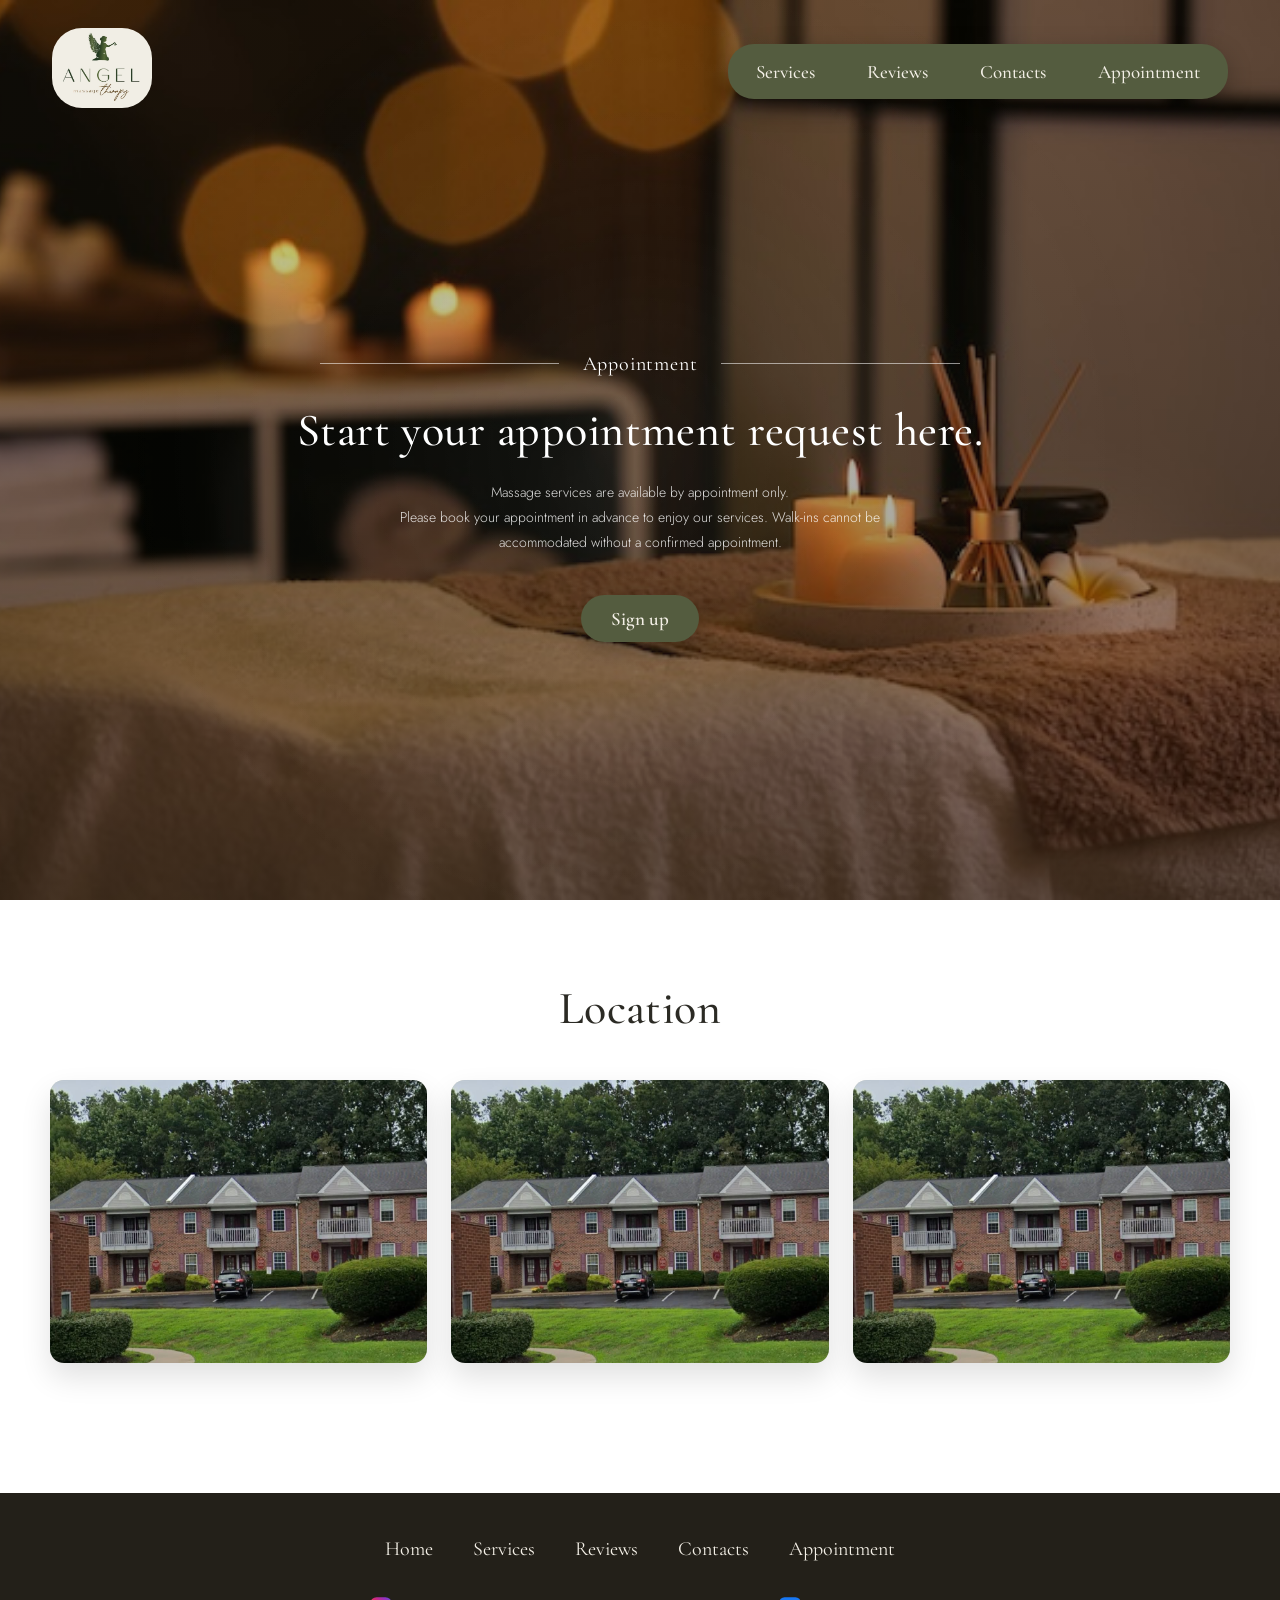
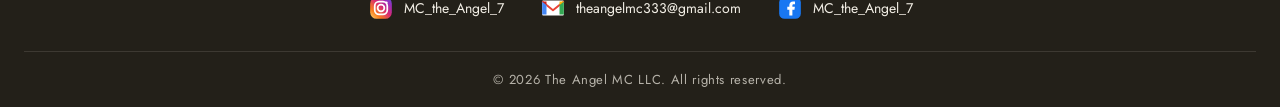
==== appointment.html @ c9fb0b9a "Add files via upload" ====
<!DOCTYPE html>
<html lang="en">
<head>
<meta charset="UTF-8">
<meta name="viewport" content="width=device-width, initial-scale=1.0">
<title>Appointment — The Angel MC LLC</title>
<link rel="preconnect" href="https://fonts.googleapis.com">
<link href="https://fonts.googleapis.com/css2?family=Cormorant+Garamond:wght@400;500;600&family=Cormorant:ital,wght@0,400;0,500;1,400&family=Jost:wght@300;400;500&display=swap" rel="stylesheet">
<link rel="stylesheet" href="style.css">
<script src="script.js" defer></script>
</head>
<body>
<header class="book-hero">

  <div class="book-inner">

    <nav class="navbar">

      <a
        href="index.html"
        class="logo logo-card"
        aria-label="The Angel MC LLC — home"
      >
        <img
          src="images/logo.jpg"
          alt="Angel MC logo"
        >
      </a>

      <div class="nav-links" id="navLinks">

        <a href="services.html">Services</a>
        <a href="reviews.html">Reviews</a>
        <a href="contact.html">Contacts</a>
        <a href="appointment.html">Appointment</a>

      </div>

      <button
        class="nav-toggle"
        id="navToggle"
        aria-label="Toggle menu"
        aria-expanded="false"
        aria-controls="navLinks"
      >
        <span></span>
      </button>

    </nav>


    <div class="book-content">

      <div class="eyebrow-row">

        <span class="rule"></span>

        <span class="label">
          Appointment
        </span>

        <span class="rule"></span>

      </div>


      <h1>
        Start your appointment request here.
      </h1>


      <p class="lorem">
        Massage services are available by appointment only.<br>
Please book your appointment in advance to enjoy our services. Walk-ins cannot be accommodated without a confirmed appointment.

      </p>


      <a href="https://squareup.com/appointments/book/LC4EXXAT15HW4" class="btn">
        Sign up
      </a>

    </div>

  </div>

</header>

<section class="location">
  <h2>Location</h2>
  <div class="location-grid">
    <figure><img src="images/contacte.jpg" alt="The Angel MC LLC location — exterior view 1"></figure>
    <figure><img src="images/contacte.jpg" alt="The Angel MC LLC location — exterior view 2"></figure>
    <figure><img src="images/contacte.jpg" alt="The Angel MC LLC location — exterior view 3"></figure>
  </div>
</section>

<footer>
  <nav class="footer-nav">
    <a href="index.html#top">Home</a>
    <a href="services.html">Services</a>
    <a href="reviews.html">Reviews</a>
    <a href="contact.html">Contacts</a>
    <a href="appointment.html">Appointment</a>
  </nav>

  <div class="footer-social">
    <a href="https://instagram.com/MC_the_Angel_7" target="_blank" rel="noopener">
      <svg viewBox="0 0 24 24" aria-hidden="true">
        <defs>
          <linearGradient id="igGrad2" x1="0%" y1="100%" x2="100%" y2="0%">
            <stop offset="0%" stop-color="#feda75"/>
            <stop offset="25%" stop-color="#fa7e1e"/>
            <stop offset="55%" stop-color="#d62976"/>
            <stop offset="80%" stop-color="#962fbf"/>
            <stop offset="100%" stop-color="#4f5bd5"/>
          </linearGradient>
        </defs>
        <rect x="2" y="2" width="20" height="20" rx="6" fill="url(#igGrad2)"/>
        <rect x="6.2" y="6.2" width="11.6" height="11.6" rx="4" fill="none" stroke="#fff" stroke-width="1.6"/>
        <circle cx="12" cy="12" r="3.1" fill="none" stroke="#fff" stroke-width="1.6"/>
        <circle cx="17" cy="7" r="1.1" fill="#fff"/>
      </svg>
      <span>MC_the_Angel_7</span>
    </a>

    <a href="mailto:theangelmc333@gmail.com">
      <svg viewBox="0 0 24 24" aria-hidden="true">
        <path d="M3 5h18a1 1 0 0 1 1 1v12a1 1 0 0 1-1 1H3a1 1 0 0 1-1-1V6a1 1 0 0 1 1-1Z" fill="#fff"/>
        <path d="M2 6l10 8 10-8" fill="none" stroke="#EA4335" stroke-width="1.8" stroke-linejoin="round"/>
        <path d="M2 6v12h4V9.2Z" fill="#4285F4"/>
        <path d="M22 6v12h-4V9.2Z" fill="#34A853"/>
        <path d="M6 9.2 2 6h4Z" fill="#C5221F"/>
        <path d="M18 9.2 22 6h-4Z" fill="#FBBC04"/>
      </svg>
      <span>theangelmc333@gmail.com</span>
    </a>

    <a href="https://facebook.com/MC_the_Angel_7" target="_blank" rel="noopener">
      <svg viewBox="0 0 24 24" aria-hidden="true">
        <rect x="2" y="2" width="20" height="20" rx="5" fill="#1877F2"/>
        <path d="M14.8 8.6h1.8V5.9h-1.8c-2 0-3.4 1.4-3.4 3.4v1.6H9.5v2.7h1.9V19h2.8v-5.4h1.9l.4-2.7h-2.3V9.6c0-.6.3-1 .9-1Z" fill="#fff"/>
      </svg>
      <span>MC_the_Angel_7</span>
    </a>
  </div>

  <div class="footer-bottom">
    © <span id="year"></span> The Angel MC LLC. All rights reserved.
  </div>
</footer>

<script>
  /* Pre-select service from ?service=... (e.g. linked from services.html) */
  const params = new URLSearchParams(window.location.search);
  const preselect = params.get('service');
  if (preselect) {
    const select = document.getElementById('f-service');
    const match = Array.from(select.options).find(
      opt => opt.value.toLowerCase() === preselect.toLowerCase()
    );
    if (match) select.value = match.value;
  }

  /* Prevent picking a date in the past */
  const dateInput = document.getElementById('f-date');
  dateInput.min = new Date().toISOString().split('T')[0];

  /* Form validation + mailto submission (no backend on this site) */
  const form = document.getElementById('booking-form');
  const statusEl = document.getElementById('formStatus');

  function setError(id, message) {
    const el = document.querySelector(`[data-error-for="${id}"]`);
    if (el) el.textContent = message || '';
  }

  form.addEventListener('submit', (e) => {
    e.preventDefault();
    statusEl.classList.remove('show');

    let valid = true;
    const name = document.getElementById('f-name').value.trim();
    const phone = document.getElementById('f-phone').value.trim();
    const email = document.getElementById('f-email').value.trim();
    const date = document.getElementById('f-date').value;
    const time = document.getElementById('f-time').value;
    const service = document.getElementById('f-service').value;
    const message = document.getElementById('f-message').value.trim();

    setError('f-name', ''); setError('f-phone', ''); setError('f-email', ''); setError('f-date', '');

    if (!name) { setError('f-name', 'Please enter your name.'); valid = false; }
    if (!phone) { setError('f-phone', 'Please enter a phone number.'); valid = false; }
    if (!email || !/^[^\s@]+@[^\s@]+\.[^\s@]+$/.test(email)) {
      setError('f-email', 'Please enter a valid email.'); valid = false;
    }
    if (!date) { setError('f-date', 'Please choose a date.'); valid = false; }

    if (!valid) return;

    const subject = encodeURIComponent(`Appointment request — ${name}`);
    const bodyLines = [
      `Name: ${name}`,
      `Phone: ${phone}`,
      `Email: ${email}`,
      `Service: ${service || 'Not specified'}`,
      `Preferred date: ${date}`,
      `Preferred time: ${time || 'Not specified'}`,
      `Message: ${message || '—'}`
    ];
    const body = encodeURIComponent(bodyLines.join('\n'));

    window.location.href = `mailto:theangelmc333@gmail.com?subject=${subject}&body=${body}`;

    statusEl.textContent = 'Your email app should open with the request filled in — just hit send.';
    statusEl.classList.add('show');
  });
</script>

</body>
</html>
---- style.css ----
/* =========================================================
   ROOT / RESET
   ========================================================= */

:root{
  --cream: #f3efe6;
  --cream-deep: #ece6d8;
  --ink: #2b2a24;
  --olive: #545c3f;
  --olive-deep: #3d4330;
  --gold: #b79a5d;
  --line: rgba(43, 42, 36, 0.12);
  --card: #faf8f2;
  --muted: #8a887c; /* folosit de paginile de recenzii; lipsea din :root */
}

*{ margin:0; padding:0; box-sizing:border-box; }

html{ scroll-behavior:smooth; }

body{
  font-family:'Jost', sans-serif;
  color:var(--ink);
  -webkit-font-smoothing:antialiased;
}

h1, h2, h3, .brand-name{
  font-family:'Cormorant Garamond', serif;
  font-weight:500;
  letter-spacing:0.01em;
}

a{ color:inherit; text-decoration:none; }
button{ font-family:inherit; }


/* =========================================================
   NAVIGARE COMUNĂ — un singur set de reguli, identic pe
   toate paginile (Home, Services, Contacts, Appointment,
   Reviews).
   ========================================================= */

.navbar{
  max-width:1180px;
  display:flex;
  align-items:center;
  justify-content:space-between;
  gap:24px;
}

.logo img{
  width:100px;
  height:80px;
  border-radius:30px;
}

.nav-links{
  display:flex;
  align-items:center;
  gap:8px;
  border-radius:26px;
  padding:6px;
  background:var(--olive);
  box-shadow:0 8px 24px rgba(0, 0, 0, 0.25);
}

.nav-links a{
  font-family:'Cormorant Garamond', serif;
  font-size:19px;
  font-weight:500;
  color:var(--cream);
  padding:10px 22px;
  border-radius:20px;
  transition:background 0.25s ease, color 0.25s ease;
  white-space:nowrap;
}

.nav-links a:hover,
.nav-links a:focus-visible{
  background:rgba(255, 255, 255, 0.18);
  color:var(--cream);
  outline:none;
}

.nav-toggle{
  display:none;
  background:var(--card);
  border:none;
  border-radius:14px;
  width:46px;
  height:46px;
  box-shadow:0 8px 24px rgba(0, 0, 0, 0.18);
  cursor:pointer;
  align-items:center;
  justify-content:center;
}

.nav-toggle span,
.nav-toggle span::before,
.nav-toggle span::after{
  content:"";
  display:block;
  width:20px;
  height:2px;
  background:var(--ink);
  position:relative;
  transition:all 0.2s ease;
}
.nav-toggle span::before{ position:absolute; top:-6px; }
.nav-toggle span::after{ position:absolute; top:6px; }


/* =========================================================
   HERO INNER (comun)
   ========================================================= */

.hero-inner{
  max-width:1240px;
  margin:0 auto;
  width:100%;
  padding:28px 32px;
  flex:1;
  display:flex;
  flex-direction:column;
}


/* =========================================================
   BUTON COMUN
   ========================================================= */

.btn{
  display:inline-flex;
  align-items:center;
  justify-content:center;
  gap:10px;
  font-family:'Cormorant Garamond', serif;
  font-weight:600;
  font-size:19px;
  background:var(--olive);
  color:var(--cream);
  padding:12px 30px;
  border-radius:24px;
  border:none;
  cursor:pointer;
  box-shadow:0 10px 26px rgba(0, 0, 0, 0.2);
  transition: background 0.2s ease, color 0.2s ease, transform 0.2s ease;
}

.btn:hover,
.btn:focus-visible{
  background:var(--olive-deep);
  color:#fff;
  transform:translateY(-2px);
  outline:none;
}

.btn svg{ width:16px; height:16px; fill:var(--cream); }

/* Variantă compactă a butonului (folosită pe pagina de Reviews,
   in interiorul .summary-card / .filter-row unde spatiul e mai mic).
   ÎNAINTE aceasta redefinea .btn direct și-l suprascria peste tot
   pe site (17px in loc de 19px) — acum e o clasă separată,
   .btn-sm, adăugată în plus fata de .btn. */
.btn-sm{
  font-size:17px;
  padding:10px 24px;
  border-radius:22px;
  gap:8px;
}
.btn-sm:hover,
.btn-sm:focus-visible{ transform:translateY(-1px); }
.btn-sm svg{ width:14px; height:14px; fill:none; stroke:var(--cream); stroke-width:2; }

/* Variantă "deschisă" a butonului, pentru hero-urile cu fundal
   foto (Home, Appointment) — fundal deschis, text închis.
   Se aplică ADĂUGÂND clasa .btn-light, nu redefinind .btn. */
.btn-light{
  background:var(--card);
  color:var(--ink);
  font-size:20px;
  padding:14px 40px;
  border-radius:26px;
  box-shadow:0 10px 26px rgba(0, 0, 0, 0.3);
}

.btn-light:hover,
.btn-light:focus-visible{
  background:var(--olive);
  color:#fff;
}


/* =========================================================
   PAGE HEADER (comun — Services, Reviews, orice pagină cu
   antet + buton in dreapta)
   ========================================================= */

.page-header{
  display:flex;
  align-items:center;
  justify-content:space-between;
  padding:22px 0 40px;
  flex-wrap:wrap;
  gap:20px;
}

.page-header h1{
  color:var(--olive-deep);
  font-weight:700;
  font-size:clamp(34px, 4.6vw, 48px);
}

/* Variantă mai compactă a antetului (Reviews) — ÎNAINTE
   redefinea .page-header cu alte valori și îl suprascria peste
   tot (câștiga în cascadă, fiindcă venea mai jos în fișier).
   Acum e separată, .page-header--compact, ca sa nu mai afecteze
   Services. */
.page-header--compact{
  padding:26px 0 22px;
}
.page-header--compact h1{
  font-size:clamp(28px, 4vw, 38px);
}


/* =========================================================
   HOME PAGE
   ========================================================= */

.hero{
  position:relative;
  min-height:100vh;
  display:flex;
  flex-direction:column;
  overflow:hidden;
  background: url('images/hero-spa.png') center 30% / cover no-repeat;
}

.hero-content{
  flex:1;
  display:flex;
  flex-direction:column;
  align-items:center;
  justify-content:center;
  text-align:center;
  padding:60px 20px;
}

.hero-content h1{
  color:#fff;
  font-size:clamp(40px, 6.4vw, 74px);
  text-shadow: 0 0 40px rgba(90, 110, 60, 0.65), 0 4px 20px rgba(0, 0, 0, 0.4);
  margin-bottom:36px;
  letter-spacing:0.02em;
}

.about{ padding:90px 24px 100px; text-align:center; }
.about-inner{ max-width:820px; margin:0 auto; }

.eyebrow{
  font-family:'Cormorant', serif;
  font-style:italic;
  color:var(--olive);
  font-size:15px;
  letter-spacing:0.15em;
  display:block;
  margin-bottom:8px;
}

.about h2{ font-size:clamp(32px, 4.4vw, 46px); margin-bottom:28px; }
.about .divider{ width:64px; height:2px; background:var(--gold); margin:0 auto 28px; }
.about p{ font-size:17px; line-height:1.85; color:#4a4a3f; font-weight:300; }

.section{ padding:90px 24px; max-width:1100px; margin:0 auto; }
.section h2{ text-align:center; font-size:clamp(30px, 4vw, 42px); margin-bottom:44px; }

.cards{
  display:grid;
  grid-template-columns:repeat(auto-fit, minmax(240px, 1fr));
  gap:28px;
}

.card{
  background:var(--card);
  border:1px solid var(--line);
  border-radius:18px;
  padding:34px 28px;
  text-align:center;
  box-shadow:0 12px 30px rgba(0, 0, 0, 0.05);
}
.card h3{ font-size:24px; margin-bottom:12px; color:var(--olive-deep); }
.card p{ font-weight:300; color:#5a5a4d; line-height:1.7; }
#contacts .card p{ margin-top:6px; }

/* ---------- SERVICES PANEL (preview pe homepage) ---------- */
.services-panel{
  margin:0 auto;
  background: linear-gradient(160deg, #445232, #38431f 70%);
  border-radius:50px 50px 0 0;
  padding:56px 40px 64px;
  box-shadow:0 30px 60px rgba(30, 35, 15, 0.28);
}
.services-panel h2{
  text-align:center;
  color:var(--cream);
  font-size:clamp(32px, 4.4vw, 46px);
  display:flex;
  align-items:center;
  justify-content:center;
  gap:24px;
  margin-bottom:48px;
}
.services-panel h2::before,
.services-panel h2::after{
  content:"";
  height:1px;
  width:100px;
  background:rgba(243, 239, 230, 0.45);
}

.service-item{
  display:flex;
  flex-direction:column;
  align-items:center;
  text-align:center;
  color:var(--cream);
}
.service-item svg{
  width:64px; height:64px;
  stroke:var(--cream); fill:none;
  stroke-width:2; stroke-linecap:round; stroke-linejoin:round;
  margin-bottom:14px;
}
.service-item span{ font-family:'Cormorant Garamond', serif; font-size:16.5px; line-height:1.35; }

.info-cards{
  max-width:1180px;
  margin:44px auto 40px;
  display:grid;
  grid-template-columns:repeat(3, 1fr);
  gap:24px;
}
.info-card{ background:#dedbd2; border-radius:20px; padding:34px 26px; text-align:center; color:#2b2a24; }
.info-card img,
.info-card svg{
  width:46px; height:46px;
  stroke:#2b2a24; fill:none;
  stroke-width:2; stroke-linecap:round; stroke-linejoin:round;
  margin-bottom:16px;
}
.info-card h3{ font-size:19px; margin-bottom:10px; font-weight:600; }
.info-card p{ font-size:14px; line-height:1.7; font-weight:400; }

.location{ background:#fff; padding:80px 24px 90px; text-align:center; }
.location h2{ font-size:clamp(32px, 4.4vw, 46px); margin-bottom:44px; }
.location-grid{
  max-width:1180px; margin:0 auto;
  display:grid; grid-template-columns:repeat(3, 1fr); gap:24px;
}
.location-grid figure{
  margin:0; border-radius:14px; overflow:hidden;
  box-shadow:0 14px 30px rgba(0, 0, 0, 0.12);
  aspect-ratio:4 / 3; background:#dcdcd4;
}
.location-grid img{ width:100%; height:100%; object-fit:cover; display:block; }


/* =========================================================
   APPOINTMENT HERO
   ========================================================= */

.book-hero{
  position:relative;
  min-height:100vh;
  display:flex;
  flex-direction:column;
  overflow:hidden;
  background-image:
    linear-gradient(180deg, rgba(10, 12, 6, 0.18), rgba(10, 12, 6, 0.48)),
    url("images/appointment-candles.jpg");
  background-position:center center;
  background-size:cover;
  background-repeat:no-repeat;
  background-color:#2a221a;
}

.book-hero::before{
  content:"";
  position:absolute;
  inset:0;
  background: radial-gradient(circle at center, rgba(255, 255, 255, 0.16) 0%, rgba(255, 255, 255, 0.06) 35%, transparent 70%);
  opacity:0;
  pointer-events:none;
  z-index:1;
  animation: appointmentExposure 1.8s ease-out forwards;
}

@keyframes appointmentExposure{
  0%   { opacity:0; }
  40%  { opacity:0.9; }
  100% { opacity:0.45; }
}

.book-inner{
  position:relative;
  z-index:2;
  max-width:1240px;
  margin:0 auto;
  width:100%;
  padding:28px 32px 60px;
  flex:1;
  display:flex;
  flex-direction:column;
}

.book-content{
  flex:1;
  display:flex;
  flex-direction:column;
  align-items:center;
  justify-content:center;
  text-align:center;
  padding:50px 20px 10px;
  color:#fff;
  position:relative;
  z-index:2;
}

.eyebrow-row{
  display:flex; align-items:center; gap:24px;
  width:100%; max-width:640px; margin-bottom:26px;
}
.eyebrow-row .rule{ flex:1; height:1px; background:rgba(255, 255, 255, 0.55); }
.eyebrow-row span.label{
  font-family:'Cormorant Garamond', serif; font-size:20px;
  letter-spacing:0.04em; white-space:nowrap;
}

.book-content h1{
  font-size:clamp(30px, 5vw, 46px);
  margin-bottom:22px;
  position:relative;
  z-index:3;
  animation: appointmentTitle 1.4s ease-out;
}

@keyframes appointmentTitle{
  0%   { opacity:0; transform:translateY(12px); }
  100% { opacity:1; transform:translateY(0); }
}

.book-content .lorem{
  max-width:560px; font-weight:300; font-size:14px;
  line-height:1.8; color:rgba(255, 255, 255, 0.85); margin-bottom:40px;
}


/* =========================================================
   SERVICES PAGE
   ========================================================= */

.wrap{
  position:relative;
  z-index:2;
  max-width:1240px;
  margin:0 auto;
  width:100%;
  padding:28px 32px 60px;
  flex:1;
  display:flex;
  flex-direction:column;
}

.service-grid{
  display:grid;
  grid-template-columns:repeat(4, 1fr);
  gap:34px 26px;
  padding-bottom:20px;
}

.svc-card{ text-align:center; }
.svc-photo{
  width:100%;
  aspect-ratio:3 / 3.6;
  border-radius:52% 52% 10px 10px / 42% 42% 10px 10px;
  overflow:hidden;
  background:#d8d3c6; /* fallback pana adaugi imaginea */
  margin-bottom:16px;
  box-shadow:0 10px 26px rgba(0, 0, 0, 0.1);
}
.svc-photo img{ width:100%; height:100%; object-fit:cover; display:block; }
.svc-card h3{ font-size:18px; font-weight:600; margin-bottom:8px; color:var(--ink); }
.svc-card p{ font-size:13px; font-weight:400; line-height:1.65; color:#4a4a3f; }

.extras-divider{ display:flex; align-items:center; gap:24px; margin:52px 0 40px; }
.extras-divider .rule{ flex:1; height:1px; background:var(--line); }
.extras-divider span.label{
  font-family:'Cormorant Garamond', serif; font-size:28px;
  font-weight:600; white-space:nowrap; color:var(--ink);
}
.service-grid.extras-grid{
  grid-template-columns:repeat(2, minmax(160px, 240px));
  justify-content:center;
  padding-bottom:70px;
}


/* =========================================================
   CONTACTS PAGE
   ========================================================= */

.contacts-hero{
  /* FIX: aceste proprietati de layout lipseau complet din
     fisier (era doar background-image + culori) — fara ele,
     sectiunea nu avea inaltime (min-height), continutul nu
     era pozitionat pe verticala (display:flex), iar efectul
     ::before nu se putea ancora (avea nevoie de position:relative
     pe parinte ca sa functioneze inset:0). */
  position:relative;
  min-height:100vh;
  display:flex;
  flex-direction:column;
  overflow:hidden;

  background-image:
    linear-gradient(180deg, rgba(10, 12, 6, 0.18), rgba(10, 12, 6, 0.48)),
    url("images/contacte.jpg");
  background-position:center center;
  background-size:cover;
  background-repeat:no-repeat;
  background-color:#232316;
}

.contacts-hero::before{
  content:"";
  position:absolute;
  inset:0;
  background: radial-gradient(circle at center, rgba(255, 255, 255, 0.16) 0%, rgba(255, 255, 255, 0.06) 35%, transparent 70%);
  opacity:0;
  pointer-events:none;
  z-index:1;
  animation: heroExposure 1.8s ease-out forwards;
}

@keyframes heroExposure{
  0%   { opacity:0; }
  40%  { opacity:0.9; }
  100% { opacity:0.45; }
}

.contacts-hero .hero-content{
  flex:1;
  display:flex;
  align-items:center;
  justify-content:center;
  text-align:center;
}

.contacts-hero h1{
  color:#fff;
  font-size:clamp(38px, 6vw, 64px);
  text-shadow:0 4px 24px rgba(0, 0, 0, 0.45);
  margin:0;
  position:relative;
  animation: titleExposure 1.4s ease-out;
}

@keyframes titleExposure{
  0%   { opacity:0; transform:translateY(12px); }
  100% { opacity:1; transform:translateY(0); }
}

/* .hero-inner varianta Contacts — trebuie sa stea deasupra
   efectului ::before (z-index:2). FIX: aici era "flex:2", cel
   mai probabil o greseala de tastare (in tot restul fisierului
   se foloseste flex:1); l-am uniformizat la flex:1. */
.contacts-hero .hero-inner{
  position:relative;
  z-index:2;
  padding:28px 32px 60px;
  flex:1;
}

.contacts-body{ background:#fff; padding:56px 24px 80px; }
.contacts-inner{ max-width:1180px; margin:0 auto; }

.badge{
  display:inline-block;
  background:var(--olive);
  color:var(--cream);
  font-family:'Cormorant Garamond', serif;
  font-size:18px;
  padding:10px 26px;
  border-radius:20px;
  margin-bottom:44px;
}

.map-wrap{
  border-radius:20px;
  overflow:hidden;
  box-shadow:0 16px 36px rgba(0, 0, 0, 0.14);
  aspect-ratio:30 / 7;
}
.map-wrap iframe{ width:100%; height:100%; border:0; display:block; }


/* =========================================================
   REVIEWS PAGE
   ========================================================= */

.summary-card{
  background:var(--card);
  border:1px solid var(--line);
  border-radius:16px;
  padding:26px 28px;
  display:flex;
  align-items:center;
  gap:40px;
  flex-wrap:wrap;
  margin-bottom:24px;
}

.summary-score{ text-align:center; min-width:110px; }
.summary-score .num{
  font-family:'Cormorant Garamond', serif;
  font-size:44px; font-weight:700; line-height:1; color:var(--ink);
}
.summary-score .label{ font-size:13px; color:var(--muted); margin:4px 0 8px; }

.dots{ display:flex; gap:4px; justify-content:center; margin-bottom:4px; }
.dots span{ width:10px; height:10px; border-radius:50%; background:var(--line); }
.dots span.filled{ background:var(--olive); }

.summary-count{ font-size:12px; color:var(--muted); }
.summary-bars{ flex:1; min-width:220px; display:flex; flex-direction:column; gap:7px; }
.bar-row{ display:flex; align-items:center; gap:12px; }
.bar-row .bar-label{ width:66px; font-size:13px; color:var(--muted); }
.bar-track{ flex:1; height:8px; background:var(--line); border-radius:6px; overflow:hidden; }
.bar-fill{ height:100%; background:var(--olive); border-radius:6px; }
.bar-row .bar-count{ width:24px; text-align:right; font-size:13px; color:var(--muted); }

.filter-row{ display:flex; align-items:center; gap:14px; margin-bottom:22px; flex-wrap:wrap; }

.pill-btn{
  display:inline-flex; align-items:center; gap:8px;
  background:var(--card); border:1px solid var(--line);
  border-radius:20px; padding:9px 18px; font-size:14px;
  color:var(--ink); cursor:pointer;
}
.pill-btn svg{ width:14px; height:14px; stroke:var(--ink); fill:none; stroke-width:2; }

.pill-select{
  appearance:none;
  -webkit-appearance:none;
  background:var(--card) url('data:image/svg+xml;utf8,<svg xmlns="http://www.w3.org/2000/svg" viewBox="0 0 24 24" fill="none" stroke="%232b2a24" stroke-width="2"><path d="m6 9 6 6 6-6"/></svg>') no-repeat right 14px center;
  background-size:13px;
  border:1px solid var(--line);
  border-radius:20px;
  padding:9px 34px 9px 18px;
  font-family:'Jost', sans-serif;
  font-size:14px;
  color:var(--ink);
  cursor:pointer;
}
.pill-select:focus-visible{ outline:2px solid var(--olive); outline-offset:2px; }

.no-reviews{ padding:30px 0; text-align:center; color:var(--muted); font-size:14px; display:none; }

.sync-note{ font-size:12px; color:var(--muted); margin:-10px 0 20px; display:flex; align-items:center; gap:6px; }
.sync-note.error{ color:#b33a3a; }

/* ---------- MENTIONS ---------- */
.mentions{ display:flex; flex-wrap:wrap; gap:10px; margin-bottom:14px; }
.mentions-title{ font-size:15px; font-weight:600; margin-bottom:12px; }

.mentions button{
  background:var(--card); border:1px solid var(--line); border-radius:20px;
  padding:8px 18px; font-size:13.5px; color:var(--ink); cursor:pointer;
  font-family:'Jost', sans-serif; display:inline-flex; align-items:center; gap:6px;
  transition:background .2s ease, border-color .2s ease, color .2s ease;
}
.mentions button:hover,
.mentions button:focus-visible{ background:var(--olive); border-color:var(--olive); color:#fff; outline:none; }
.mentions button.active{ background:var(--olive); border-color:var(--olive); color:#fff; }
.mentions button .count{ font-size:11px; opacity:0.75; }

.mention-active{
  display:flex; align-items:center; gap:10px;
  background:var(--cream-deep); border-radius:10px; padding:9px 16px;
  font-size:13px; margin-bottom:24px; color:var(--ink);
}
.mention-active button{
  background:none; border:none; color:var(--olive-deep);
  font-weight:600; font-size:12.5px; cursor:pointer; font-family:'Jost', sans-serif;
}

mark{ background:#e3d9a8; color:inherit; border-radius:3px; padding:0 2px; }

/* ---------- WRITE A REVIEW ---------- */
.write-review-panel{
  display:none; background:var(--card); border:1px solid var(--line);
  border-radius:16px; padding:24px 26px; margin-bottom:24px;
}
.write-review-panel.open{ display:block; }

.wr-signed-in{ display:flex; align-items:center; gap:10px; font-size:14px; color:var(--ink); }
.wr-signed-in img{ width:28px; height:28px; border-radius:50%; object-fit:cover; }
.wr-signed-in button{
  background:none; border:none; color:var(--olive); font-size:12.5px;
  font-weight:600; cursor:pointer; font-family:'Jost', sans-serif; text-decoration:underline;
}

.write-review-panel .wr-row{
  display:grid; grid-template-columns:1fr auto; gap:20px; align-items:end; margin-bottom:16px;
}
.write-review-panel .form-field{ display:flex; flex-direction:column; gap:6px; }
.write-review-panel label{ font-size:13px; font-weight:500; }
.write-review-panel input,
.write-review-panel textarea{
  font-family:'Jost', sans-serif; font-size:14.5px; padding:11px 14px;
  border-radius:10px; border:1px solid var(--line); background:#fff;
  color:var(--ink); outline:none; resize:vertical;
}
.write-review-panel input:focus,
.write-review-panel textarea:focus{ border-color:var(--olive); }

.star-picker{ display:flex; gap:4px; }
.star-picker .star{
  background:none; border:none; font-size:26px; line-height:1;
  color:var(--line); cursor:pointer; padding:2px;
  transition:color .15s ease, transform .15s ease;
}
.star-picker .star.filled{ color:#c99a2e; }
.star-picker .star:hover{ transform:scale(1.1); }

.wr-actions{ display:flex; align-items:center; gap:16px; flex-wrap:wrap; margin-top:14px; }
.wr-actions button[type="submit"]:disabled{ opacity:0.6; cursor:not-allowed; }
.wr-note{ font-size:12.5px; color:var(--muted); }
.wr-note a{ color:var(--olive); font-weight:600; text-decoration:underline; }

/* ---------- TOAST ---------- */
.toast{
  position:fixed; top:20px; right:20px; max-width:320px;
  background:var(--olive-deep); color:#fff; padding:14px 20px;
  border-radius:12px; font-size:13.5px; line-height:1.5;
  box-shadow:0 14px 34px rgba(0,0,0,0.25); z-index:999;
  transform:translateY(-12px); opacity:0;
  transition:transform .25s ease, opacity .25s ease;
  pointer-events:none;
}
.toast.show{ transform:translateY(0); opacity:1; }
.toast.error{ background:#8a3a3a; }

/* ---------- RECENZII / RĂSPUNS BUSINESS ---------- */
.reviews-title{ font-size:20px; font-weight:600; margin-bottom:6px; }
.reviews-disclaimer{ font-size:12.5px; color:var(--muted); margin-bottom:26px; line-height:1.6; }

.review{ border-top:1px solid var(--line); padding:26px 0; }
.review-head{ display:flex; align-items:flex-start; gap:12px; margin-bottom:10px; }

.avatar{
  width:42px; height:42px; border-radius:50%;
  background:var(--olive-deep); color:var(--cream);
  display:flex; align-items:center; justify-content:center;
  font-family:'Cormorant Garamond', serif; font-weight:600; font-size:17px;
  flex-shrink:0;
}

.review-meta{ flex:1; }
.review-meta .name{ font-weight:600; font-size:14.5px; }
.review-meta .sub{ font-size:12px; color:var(--muted); margin-top:1px; }
.review-meta .when{ font-size:12px; color:var(--muted); margin-top:1px; }

.review-dots{ display:flex; gap:3px; margin-top:6px; }
.review-dots span{ width:8px; height:8px; border-radius:50%; background:var(--line); }
.review-dots span.filled{ background:var(--olive); }

.review-text{ font-size:14.5px; line-height:1.75; color:#3d3c34; margin:12px 0 12px; }

.review-footer{ display:flex; align-items:center; gap:18px; font-size:12px; color:var(--muted); }
.review-footer .actions{ margin-left:auto; display:flex; align-items:center; gap:14px; }
.review-footer .like,
.reply-footer .like{
  display:flex; align-items:center; gap:5px;
  background:none; border:none; cursor:pointer;
  font-family:'Jost', sans-serif; font-size:12px; color:var(--muted);
  padding:4px 6px; border-radius:8px;
  transition:background .15s ease, color .15s ease;
}
.review-footer .like:hover,
.reply-footer .like:hover{ background:var(--cream-deep); }
.review-footer .like svg,
.reply-footer .like svg{ width:15px; height:15px; stroke:var(--muted); fill:none; stroke-width:1.8; transition:stroke .15s ease, fill .15s ease; }
.review-footer .like.liked,
.reply-footer .like.liked{ color:var(--olive-deep); font-weight:600; }
.review-footer .like.liked svg,
.reply-footer .like.liked svg{ stroke:var(--olive-deep); fill:var(--olive-deep); }

.review-footer .reply-toggle{
  background:none; border:none; cursor:pointer;
  font-family:'Jost', sans-serif; font-size:12px; font-weight:600;
  color:var(--muted); padding:4px 6px;
}
.review-footer .reply-toggle:hover{ color:var(--olive); }
.review-footer svg{ width:15px; height:15px; stroke:var(--muted); fill:none; stroke-width:1.8; }

.reply-toggle{
  margin-top:10px; background:none; border:none; font-size:12.5px;
  font-weight:600; color:var(--olive); cursor:pointer;
  font-family:'Jost', sans-serif; padding:0;
}
.reply-toggle:hover{ color:var(--olive-deep); }

.reply{ margin:18px 0 0 54px; background:var(--cream-deep); border-radius:14px; padding:18px 20px; }
.reply .review-head{ margin-bottom:8px; }
.reply .avatar{ width:34px; height:34px; font-size:14px; background:var(--gold); color:var(--ink); }
.reply .review-meta .name{ font-size:14px; }
.reply .review-text{ margin:0; font-size:13.5px; }

/* like pe un raspuns individual — aliniat in dreapta, sub text */
.reply-footer{ display:flex; justify-content:flex-end; margin-top:10px; }

/* Container care garanteaza ordinea: raspuns vizibil -> raspunsuri
   ascunse -> link toggle. flex-direction:column pastreaza exact
   ordinea din HTML (nu inverseaza nimic), e doar o siguranta in
   plus impotriva oricarei reguli globale neasteptate. */
.replies-block{
  display:flex;
  flex-direction:column;
}

/* Cand sunt mai multe raspunsuri ascunse impreuna, adaugam spatiu
   clar intre ele (inainte se atingeau, fara nicio distanta). */
.hidden-replies{
  display:flex;
  flex-direction:column;
  gap:14px;
}

.reply-more{
  order:9999; /* mereu ultimul, indiferent de ordinea din HTML */
  margin:10px 0 0 54px; /* aliniat cu .reply (54px), nu lipit de marginea din stanga */
  font-size:13px;
  color:var(--olive);
  font-weight:600;
  cursor:pointer;
}

.reply-admin-form{ display:none; margin:14px 0 0 54px; background:var(--cream-deep); border-radius:14px; padding:16px 18px; }
.reply-admin-form.open{ display:block; }
.reply-admin-form textarea{
  font-family:'Jost', sans-serif; font-size:13.5px; padding:10px 12px;
  border-radius:9px; border:1px solid var(--line); background:#fff;
  color:var(--ink); outline:none; resize:vertical; width:100%;
  min-height:64px; margin-bottom:10px;
}
.reply-admin-form .rf-actions{ display:flex; gap:10px; align-items:center; }
.reply-admin-form button{
  font-family:'Jost', sans-serif; font-size:12.5px; font-weight:600;
  padding:8px 18px; border-radius:16px; border:none; cursor:pointer;
}
.reply-admin-form button.rf-submit{ background:var(--olive); color:#fff; }
.reply-admin-form button.rf-submit:hover{ background:var(--olive-deep); }
.reply-admin-form button.rf-cancel{ background:none; color:var(--muted); }
.reply-admin-error{ font-size:12px; color:#b33a3a; margin-top:6px; display:none; }
.reply-admin-error.show{ display:block; }


/* =========================================================
   FOOTER
   ========================================================= */

footer{
  background:#232019;
  color:var(--cream);
  padding:44px 24px 0;
  margin-top:40px;
}

.footer-nav{
  display:flex; justify-content:center; flex-wrap:wrap; gap:40px;
  font-family:'Cormorant Garamond', serif; font-size:20px; padding-bottom:34px;
}
.footer-nav a{ transition:color 0.2s ease; }
.footer-nav a:hover,
.footer-nav a:focus-visible{ color:var(--gold); outline:none; }

.footer-social{ display:flex; justify-content:center; flex-wrap:wrap; gap:36px; padding-bottom:30px; }
.footer-social a{ display:flex; align-items:center; gap:10px; font-size:14px; color:var(--cream); }
.footer-social svg{ width:26px; height:26px; }

.footer-bottom{
  text-align:center;
  border-top:1px solid rgba(243, 239, 230, 0.12);
  padding:18px 20px;
  font-size:13px;
  letter-spacing:0.05em;
  color:rgba(243, 239, 230, 0.7);
}


/* =========================================================
   RESPONSIVE
   ========================================================= */

@media (max-width:960px){
  .service-grid{ grid-template-columns:repeat(3, 1fr); }
  .info-cards{ grid-template-columns:1fr; }
}

@media (max-width:900px){
  .service-grid{ grid-template-columns:repeat(2, 1fr); }
}

/* Navigatie mobila — un singur bloc, aceeasi pozitie peste tot.
   FIX: existau 3 blocuri @media(max-width:820px) diferite, cu
   valori "top" diferite (78px si 86px) pentru .nav-links, care
   se suprascriau intre ele in functie de ordinea din fisier. */
@media (max-width:820px){
  .nav-links{
    position:absolute;
    top:82px;
    right:32px;
    left:32px;
    flex-direction:column;
    align-items:stretch;
    display:none;
    padding:14px;
    z-index:20;
  }
  .nav-links.open{ display:flex; }
  .nav-links a{ text-align:center; }
  .nav-toggle{ display:flex; }
  header{ position:relative; }
}

@media (max-width:760px){
  .location-grid{ grid-template-columns:1fr; }
  .eyebrow-row{ display:none; }
  .info-cards{ grid-template-columns:1fr; }
  .map-wrap{ aspect-ratio:4 / 5; }
}

@media (max-width:640px){
  .service-grid{ grid-template-columns:repeat(2, 1fr); }
  .services-panel{ padding:44px 22px 50px; border-radius:22px; }
  .footer-nav{ gap:20px 28px; font-size:18px; }
}

@media (max-width:520px){
  .wrap{ padding:0 18px; }
  .page-header{ padding:16px 0 30px; }
  .extras-divider span.label{ font-size:22px; }
}

/* Telefon mic — un singur bloc unificat (inainte era spart in
   3 fragmente separate, in locuri diferite din fisier). */
@media (max-width:480px){
  .hero-inner{ padding:20px 16px 34px; }
  .about{ padding:70px 18px 80px; }
  .location{ padding:60px 18px 70px; }
  .contacts-body{ padding:44px 18px 60px; }
  .book-inner{ padding:20px 16px 40px; }
  .contacts-hero{ min-height:320px; }
}
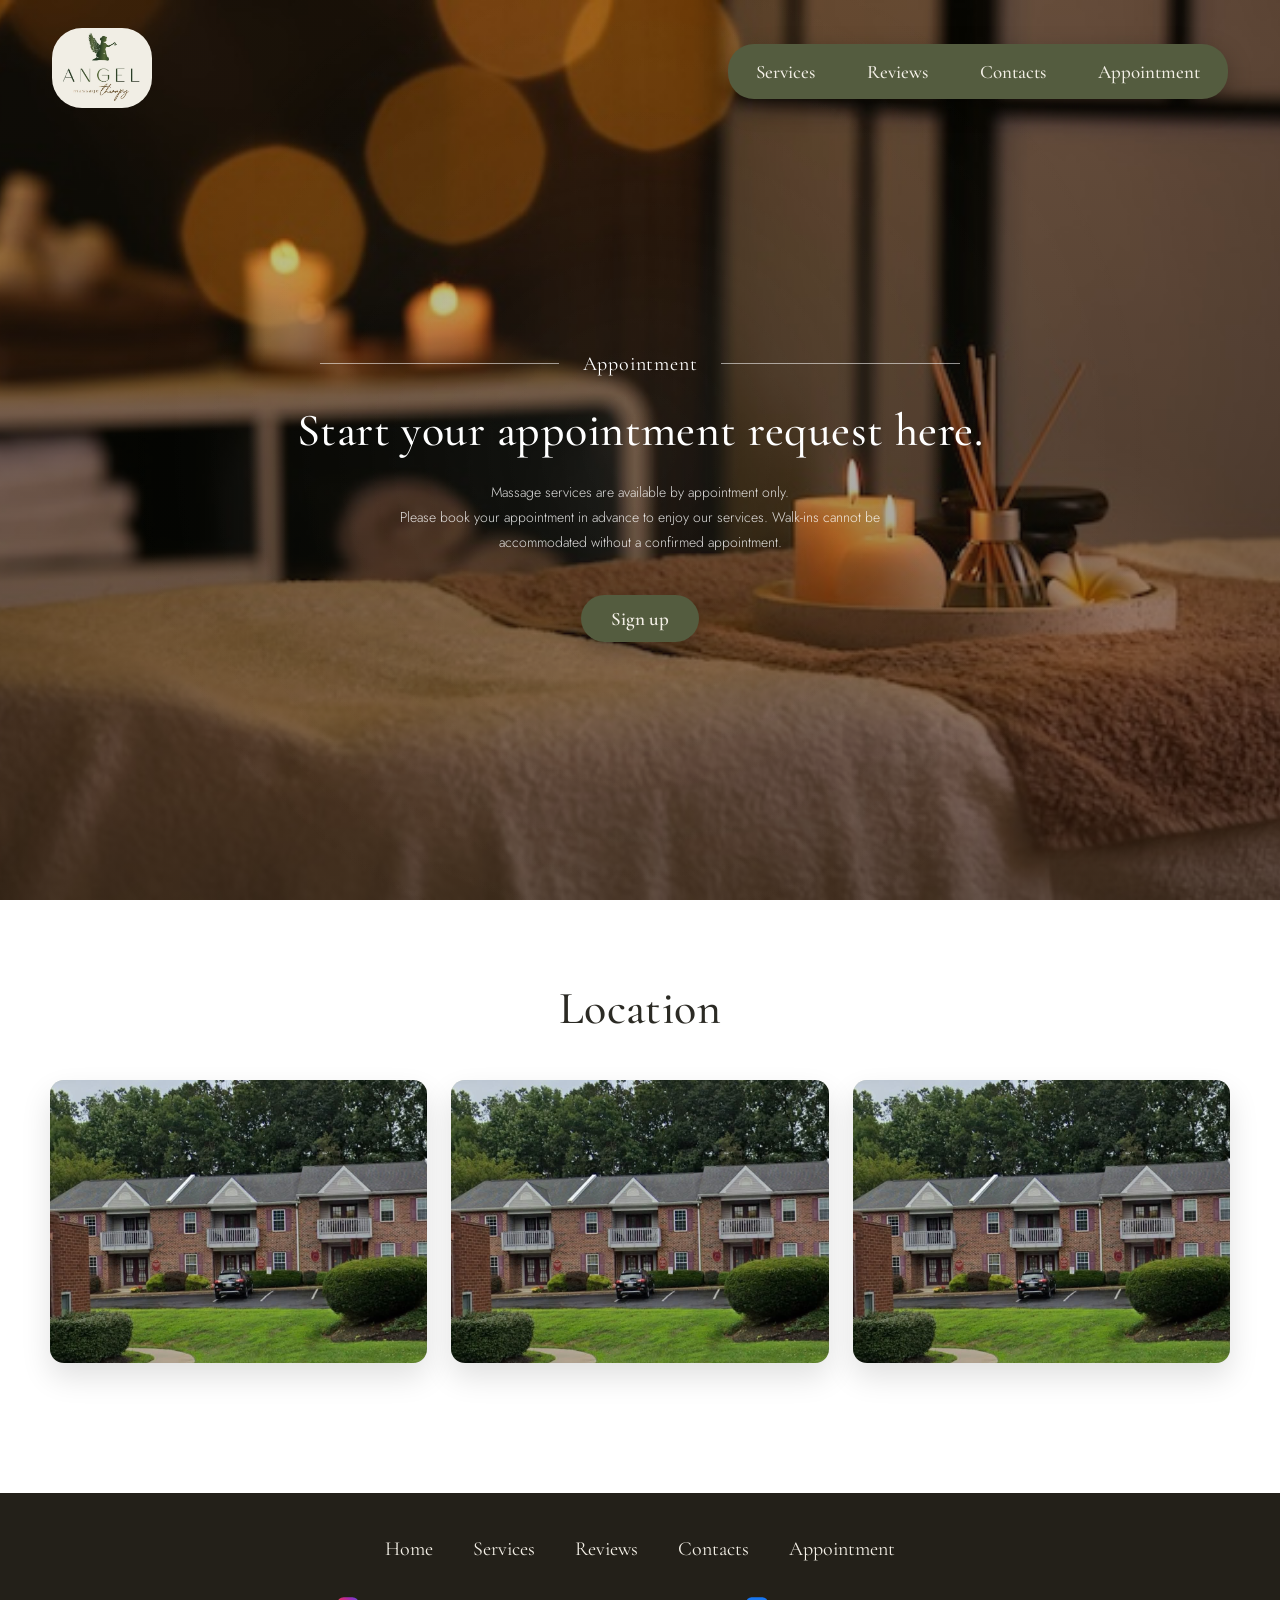
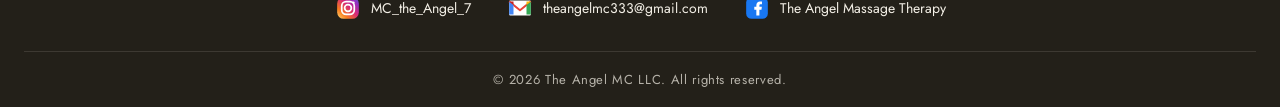
==== commit 4530535d: "Add files via upload" ====
--- a/appointment.html
+++ b/appointment.html
@@ -136,12 +136,12 @@
       <span>theangelmc333@gmail.com</span>
     </a>
 
-    <a href="https://facebook.com/MC_the_Angel_7" target="_blank" rel="noopener">
+    <a href="https://www.facebook.com/profile.php?id=61557746706475" target="_blank" rel="noopener">
       <svg viewBox="0 0 24 24" aria-hidden="true">
         <rect x="2" y="2" width="20" height="20" rx="5" fill="#1877F2"/>
         <path d="M14.8 8.6h1.8V5.9h-1.8c-2 0-3.4 1.4-3.4 3.4v1.6H9.5v2.7h1.9V19h2.8v-5.4h1.9l.4-2.7h-2.3V9.6c0-.6.3-1 .9-1Z" fill="#fff"/>
       </svg>
-      <span>MC_the_Angel_7</span>
+      <span translate="no">The Angel Massage Therapy</span>
     </a>
   </div>
 
--- a/style.css
+++ b/style.css
@@ -323,16 +323,17 @@
   display:flex;
   flex-direction:column;
   align-items:center;
+  justify-content:flex-end;
   text-align:center;
   color:var(--cream);
 }
-.service-item svg{
-  width:64px; height:64px;
+.service-item img{
+  width:150px;
   stroke:var(--cream); fill:none;
   stroke-width:2; stroke-linecap:round; stroke-linejoin:round;
   margin-bottom:14px;
 }
-.service-item span{ font-family:'Cormorant Garamond', serif; font-size:16.5px; line-height:1.35; }
+.service-item span{ font-family:'Cormorant Garamond', serif; font-size:19.5px; line-height:1.35; }
 
 .info-cards{
   max-width:1180px;
@@ -905,7 +906,8 @@
    ========================================================= */
 
 @media (max-width:960px){
-  .service-grid{ grid-template-columns:repeat(3, 1fr); }
+  .service-grid{ grid-template-columns:repeat(4, 1fr); }
+  .service-grid.extras-grid{ grid-template-columns: repeat(2, minmax(160px, 205px)); }
   .info-cards{ grid-template-columns:1fr; }
 }
 
@@ -933,34 +935,42 @@
   .nav-links a{ text-align:center; }
   .nav-toggle{ display:flex; }
   header{ position:relative; }
+  .pill-select option{ font-size:12px ; }
 }
 
 @media (max-width:760px){
   .location-grid{ grid-template-columns:1fr; }
   .eyebrow-row{ display:none; }
   .info-cards{ grid-template-columns:1fr; }
-  .map-wrap{ aspect-ratio:4 / 5; }
+  .map-wrap{ aspect-ratio:6 / 2; }
 }
 
 @media (max-width:640px){
   .service-grid{ grid-template-columns:repeat(2, 1fr); }
   .services-panel{ padding:44px 22px 50px; border-radius:22px; }
   .footer-nav{ gap:20px 28px; font-size:18px; }
+  .service-grid {width:100%; margin:0 auto; max-width:440px;}
+  .service-item img{ width:70px;}
+  .service-item span{ font-size:17px; line-height:1.3;}
 }
 
 @media (max-width:520px){
-  .wrap{ padding:0 18px; }
+  
   .page-header{ padding:16px 0 30px; }
   .extras-divider span.label{ font-size:22px; }
-}
-
-/* Telefon mic — un singur bloc unificat (inainte era spart in
-   3 fragmente separate, in locuri diferite din fisier). */
+  .service-grid.extras-grid{padding-bottom: 20px;}
+}
 @media (max-width:480px){
-  .hero-inner{ padding:20px 16px 34px; }
+  .summary-score{ min-width:90px; }
   .about{ padding:70px 18px 80px; }
   .location{ padding:60px 18px 70px; }
   .contacts-body{ padding:44px 18px 60px; }
-  .book-inner{ padding:20px 16px 40px; }
   .contacts-hero{ min-height:320px; }
+   .service-grid.extras-grid{padding-bottom: 10px;}
+}
+@media(max-width:380px){
+    .summary-score{ display:block; text-align:center; min-width:100%; margin-bottom:12px; }
+   .map-wrap{ aspect-ratio:6 / 4; }
+   .service-grid.extras-grid {
+    grid-template-columns: repeat(2, minmax(60px, 240px));}
 }
